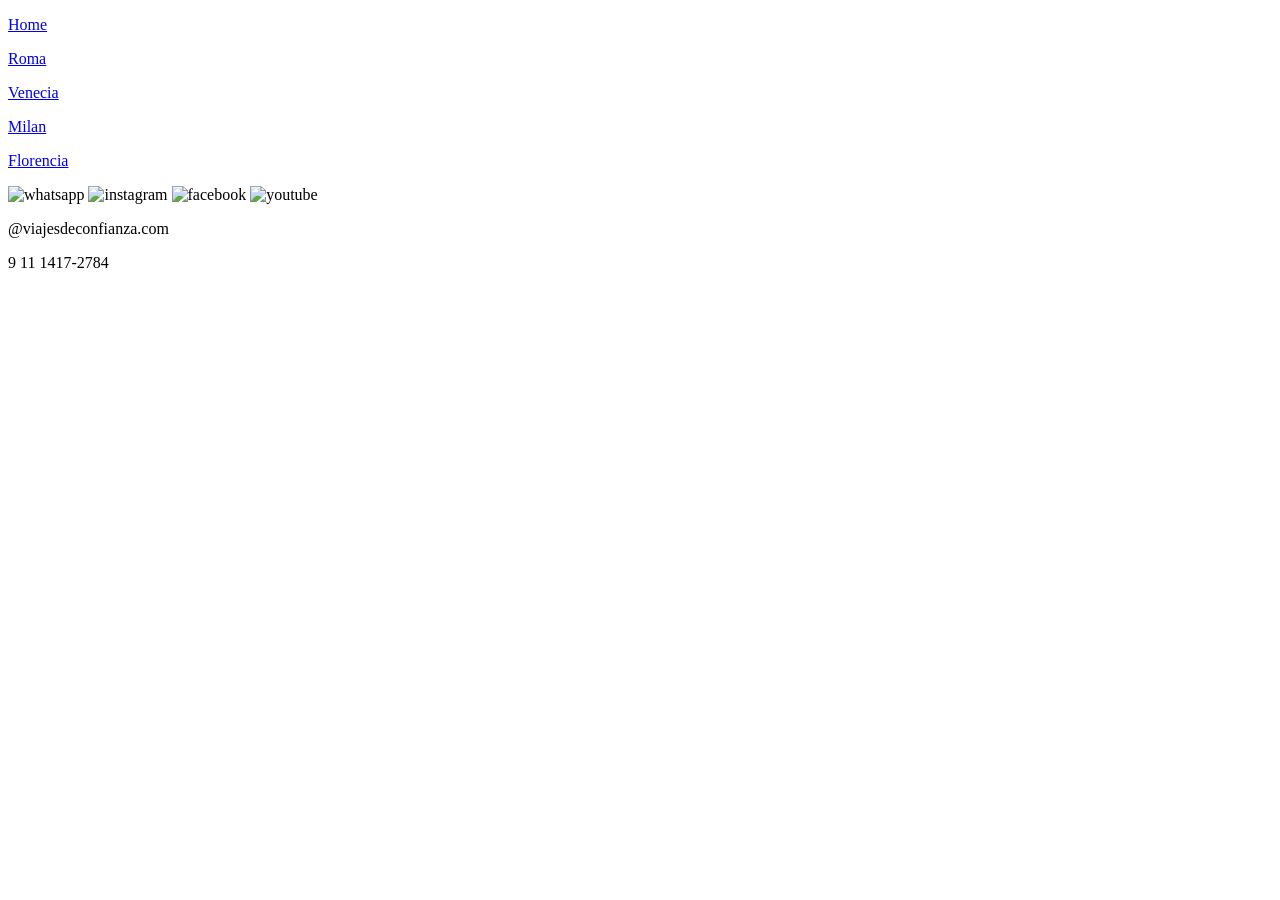
==== florencia.html @ f2d86cc1 "Add files via upload" ====
<!DOCTYPE html>
<html lang="en">
<head>
    <meta charset="UTF-8">
    <meta name="viewport" content="width=device-width, initial-scale=1.0">
    <title>Florencia</title>
 <link rel="stylesheet" href="./css/style.css">
</head>
<body>
     <header>
        <div>
            <nav class="flexcontainer">
                <p><a href="./index.html">Home</a></p>
                <p><a href="./roma.html">Roma</a></p>
                <p><a href="./venecia.html">Venecia</a></p>
                <p><a href="./milan.html">Milan</a></p>
                <p><a href="./florencia.html">Florencia</a></p>
            </nav>
        </div>
    </header>
     <footer>
        <div class="flexcontainer">
            <img class="imgfooter" src="./img/whatsapp (1).png" alt="whatsapp">
            <img class="imgfooter" src="./img/instagram (1).png" alt="instagram">
            <img class="imgfooter" src="./img/facebook (2).png" alt="facebook">
            <img class="imgfooter" src="./img/youtube.png" alt="youtube">
            <p>@viajesdeconfianza.com</p>
            <p>9 11 1417-2784</p>
        </div>
    </footer>
</body>
</html>
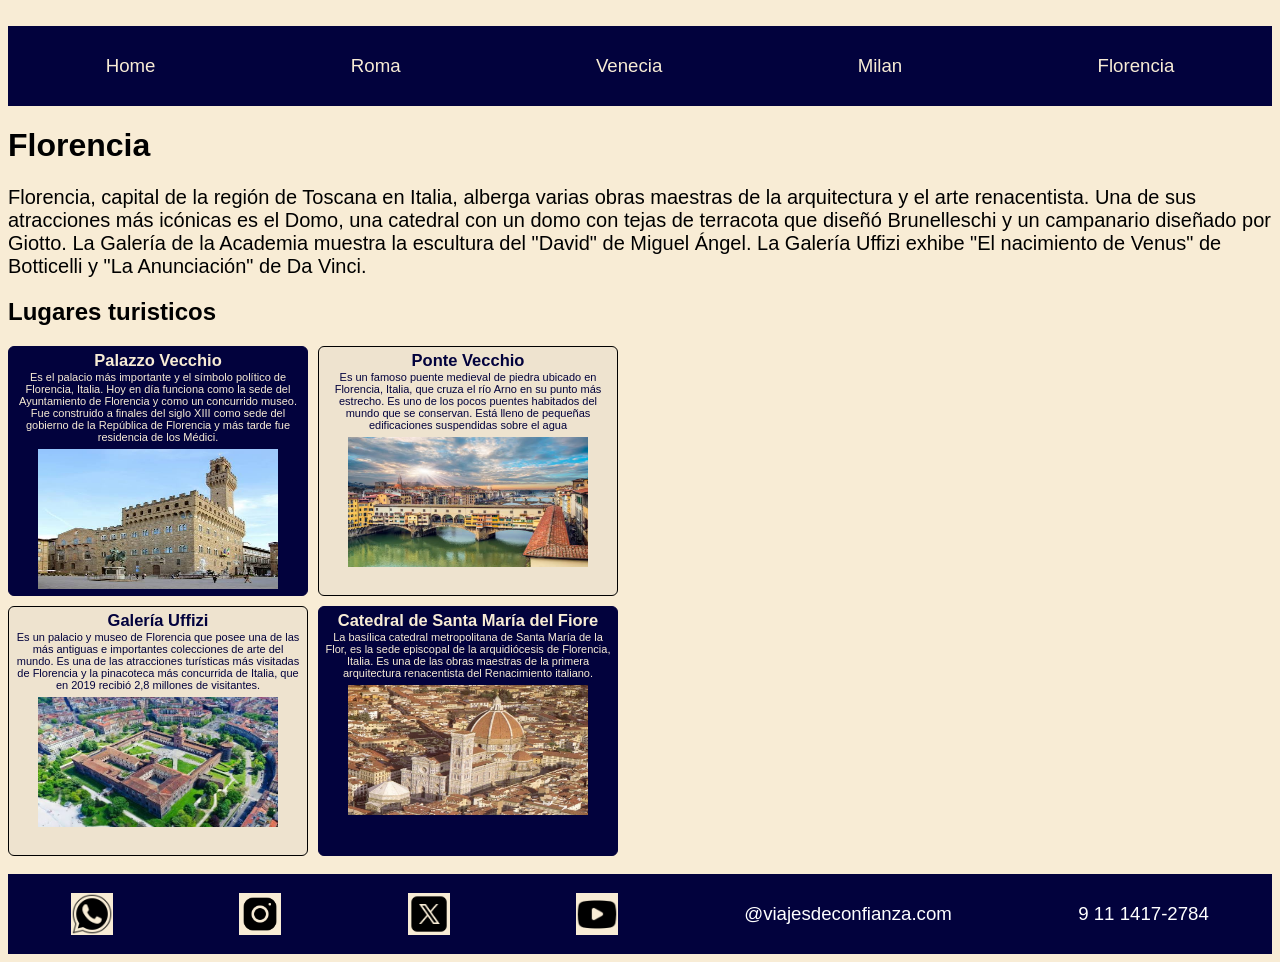
==== commit 3402d630: "Add files via upload" ====
--- a/florencia.html
+++ b/florencia.html
@@ -18,12 +18,43 @@
             </nav>
         </div>
     </header>
+    <main>
+        <div>
+            <h1> Florencia </h1>
+            <p class="fontmilan"> Florencia, capital de la región de Toscana en Italia, alberga varias obras maestras de la arquitectura y el arte renacentista. Una de sus atracciones más icónicas es el Domo, una catedral con un domo con tejas de terracota que diseñó Brunelleschi y un campanario diseñado por Giotto. La Galería de la Academia muestra la escultura del "David" de Miguel Ángel. La Galería Uffizi exhibe "El nacimiento de Venus" de Botticelli y "La Anunciación" de Da Vinci.</p>
+        </div>
+        <div>
+            <h2> Lugares turisticos </h2>
+        </div>
+        <div class="grid">
+            <div class="item1y4">
+                <h2 class="margin">Palazzo Vecchio</h2>
+                <p class="marginp"> Es el palacio más importante y el símbolo político de Florencia, Italia. Hoy en día funciona como la sede del Ayuntamiento de Florencia y como un concurrido museo. Fue construido a finales del siglo XIII como sede del gobierno de la República de Florencia y más tarde fue residencia de los Médici.</p>
+                <img class="imgrid" src="./img/palacio.jpg" alt="palazzo">
+            </div>
+            <div class="item2y3">
+                <h2 class="margin"> Ponte Vecchio</h2>
+                <p class="marginp"> Es un famoso puente medieval de piedra ubicado en Florencia, Italia, que cruza el río Arno en su punto más estrecho.
+                Es uno de los pocos puentes habitados del mundo que se conservan. Está lleno de pequeñas edificaciones suspendidas sobre el agua</p>
+                <img class="imggrid" src="./img/ponte.jpg" alt="ponte">
+            </div>
+            <div class="item2y3">
+                <h2 class="margin">Galería Uffizi</h2>
+                <p class="marginp">Es un palacio y museo de Florencia que posee una de las más antiguas e importantes colecciones de arte del mundo. Es una de las atracciones turísticas más visitadas de Florencia y la pinacoteca más concurrida de Italia, que en 2019 recibió 2,8 millones de visitantes.</p>
+                <img class="imggrid" src="./img/castillo.jpg" alt="castillo">
+            </div>
+            <div class="item1y4">
+                <h2 class="margin">Catedral de Santa María del Fiore</h2>
+                <p class="marginp"> La basílica catedral metropolitana de Santa María de la Flor, es la sede episcopal de la arquidiócesis de Florencia, Italia. Es una de las obras maestras de la primera arquitectura renacentista del Renacimiento italiano. </p>
+                <img class="imggrid" src="./img/catedral florencia.jpg" alt="catedral">
+            </div>
+    </main>
      <footer>
         <div class="flexcontainer">
-            <img class="imgfooter" src="./img/whatsapp (1).png" alt="whatsapp">
-            <img class="imgfooter" src="./img/instagram (1).png" alt="instagram">
-            <img class="imgfooter" src="./img/facebook (2).png" alt="facebook">
-            <img class="imgfooter" src="./img/youtube.png" alt="youtube">
+             <img class="imgfooter" src="./img/wsp.png" alt="whatsapp">
+            <img class="imgfooter" src="./img/insta.png" alt="instagram">
+            <img class="imgfooter" src="./img/twiter.png" alt="twitter">
+            <img class="imgfooter" src="./img/youtu.png" alt="youtube">
             <p>@viajesdeconfianza.com</p>
             <p>9 11 1417-2784</p>
         </div>
--- a/css/style.css
+++ b/css/style.css
@@ -0,0 +1,95 @@
+body{
+    color: black;
+    background-color: rgb(248, 236, 213);
+    font-family: 'Gill Sans', 'Gill Sans MT', Calibri, 'Trebuchet MS', sans-serif;
+    display: flex;
+    flex-direction: column;
+    justify-content:space-between;
+    min-height: 100vh;
+}
+.flexcontainer{
+    display:flex;
+    flex-direction: row;
+    flex-wrap:wrap;
+    justify-content:space-around;
+    align-items:center;
+    font-family: 'Lucida Sans', 'Lucida Sans Regular', 'Lucida Grande', 'Lucida Sans Unicode', Geneva, Verdana, sans-serif;
+    color: white;
+    height:80px ;
+    background-color:rgb(2, 2, 61) ;
+    font-size: 14pt;
+    margin-top: 18px;
+}
+.imgfooter{
+    background-color: rgb(248, 236, 213);
+    width: 42px;
+    height: 42px;
+}
+
+a{
+     color:rgb(248, 236, 213);
+     text-decoration: none;
+}
+
+a:visited{
+    color: white;
+}
+#titulo{
+    font-family: system-ui, -apple-system, BlinkMacSystemFont, 'Segoe UI', Roboto, Oxygen, Ubuntu, Cantarell, 'Open Sans', 'Helvetica Neue', sans-serif____;
+}
+.paris {
+    width: 300px;
+    height: 250px;
+    margin: 25px;
+    border: solid 1px rgb(2, 2, 61) ;
+}
+
+.grid	{
+    border:none;
+    display: grid;	
+    grid-template-columns:	300px	300px;	
+    grid-template-rows:	250px	250px;
+    gap: 10px;
+}
+
+.item1y4 {
+    border: 1px solid rgb(2, 2, 61);
+    background-color:rgb(2, 2, 61);
+    color:rgb(248, 236, 213);
+    padding: 3px;
+    text-align:center;
+    font-family: Verdana, Geneva, Tahoma, sans-serif;
+    border-radius: 6px;
+    font-size: 11px;
+}
+.item2y3 {
+    border: 1px solid rgb(0, 0, 0);
+    background-color: rgb(238, 227, 207);
+    color: rgb(2, 2, 61);
+    padding: 3px;
+    text-align: center;
+    font-family: Verdana, Geneva, Tahoma, sans-serif;
+    border-radius: 6px;
+    font-size: 11px;
+}
+
+.imgrid {
+    margin-top: 2px;
+    height: 140px;
+    width: 240px;
+    margin-top: 5px;
+}
+.margin {
+    margin: 1px;
+}
+.marginp{
+    margin: 1px;
+}
+.imggrid{
+    height:130px;
+    width:240px;
+    margin-top:5px;
+}
+.fontmilan{
+    font-size: 15pt;
+}
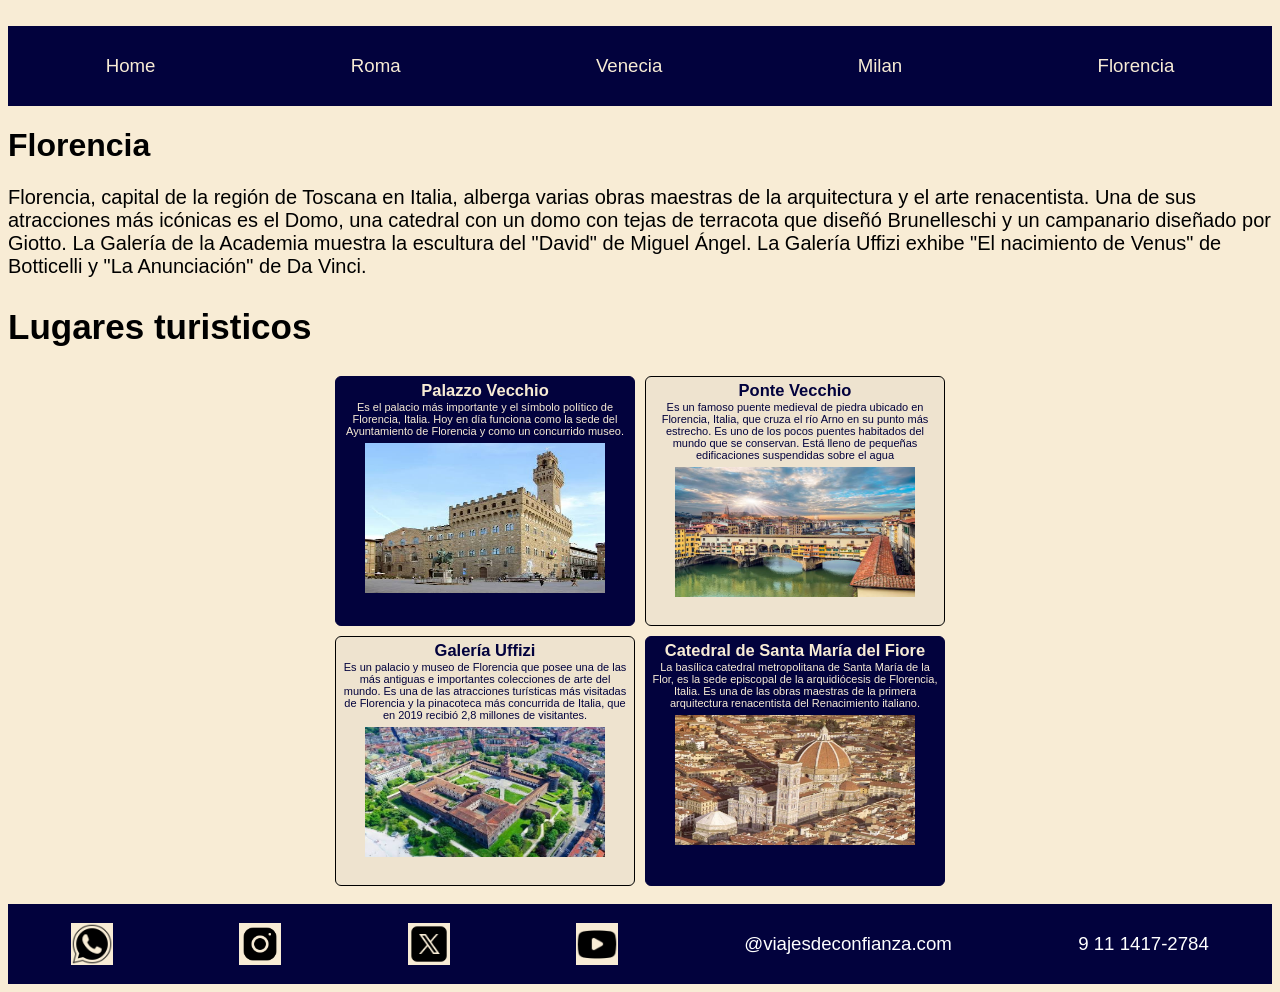
==== commit d81d99c1: "Add files via upload" ====
--- a/florencia.html
+++ b/florencia.html
@@ -24,13 +24,13 @@
             <p class="fontmilan"> Florencia, capital de la región de Toscana en Italia, alberga varias obras maestras de la arquitectura y el arte renacentista. Una de sus atracciones más icónicas es el Domo, una catedral con un domo con tejas de terracota que diseñó Brunelleschi y un campanario diseñado por Giotto. La Galería de la Academia muestra la escultura del "David" de Miguel Ángel. La Galería Uffizi exhibe "El nacimiento de Venus" de Botticelli y "La Anunciación" de Da Vinci.</p>
         </div>
         <div>
-            <h2> Lugares turisticos </h2>
+            <h2 class="subtitulo"> Lugares turisticos </h2>
         </div>
         <div class="grid">
             <div class="item1y4">
                 <h2 class="margin">Palazzo Vecchio</h2>
-                <p class="marginp"> Es el palacio más importante y el símbolo político de Florencia, Italia. Hoy en día funciona como la sede del Ayuntamiento de Florencia y como un concurrido museo. Fue construido a finales del siglo XIII como sede del gobierno de la República de Florencia y más tarde fue residencia de los Médici.</p>
-                <img class="imgrid" src="./img/palacio.jpg" alt="palazzo">
+                <p class="marginp"> Es el palacio más importante y el símbolo político de Florencia, Italia. Hoy en día funciona como la sede del Ayuntamiento de Florencia y como un concurrido museo.</p>
+                <img id="imgridd" src="./img/palacio.jpg" alt="palazzo">
             </div>
             <div class="item2y3">
                 <h2 class="margin"> Ponte Vecchio</h2>
--- a/css/style.css
+++ b/css/style.css
@@ -50,6 +50,7 @@
     grid-template-columns:	300px	300px;	
     grid-template-rows:	250px	250px;
     gap: 10px;
+    justify-content: center;
 }
 
 .item1y4 {
@@ -77,7 +78,6 @@
     margin-top: 2px;
     height: 140px;
     width: 240px;
-    margin-top: 5px;
 }
 .margin {
     margin: 1px;
@@ -92,4 +92,25 @@
 }
 .fontmilan{
     font-size: 15pt;
+}
+#imgridd{
+    height: 150px;
+    width: 240px;
+    margin-top: 5px;
+}
+.gridtitulo{
+    border:none;
+    display: grid;	
+    grid-template-columns:	300px	300px;	
+    grid-template-rows:	250px	250px;
+    gap: 10px;
+    justify-content:flex-start;
+}
+.subtitulo{
+    font-size: 35px;
+    justify-self: center;
+
+}
+.fonthome{
+    font-size: 20px;
 }
